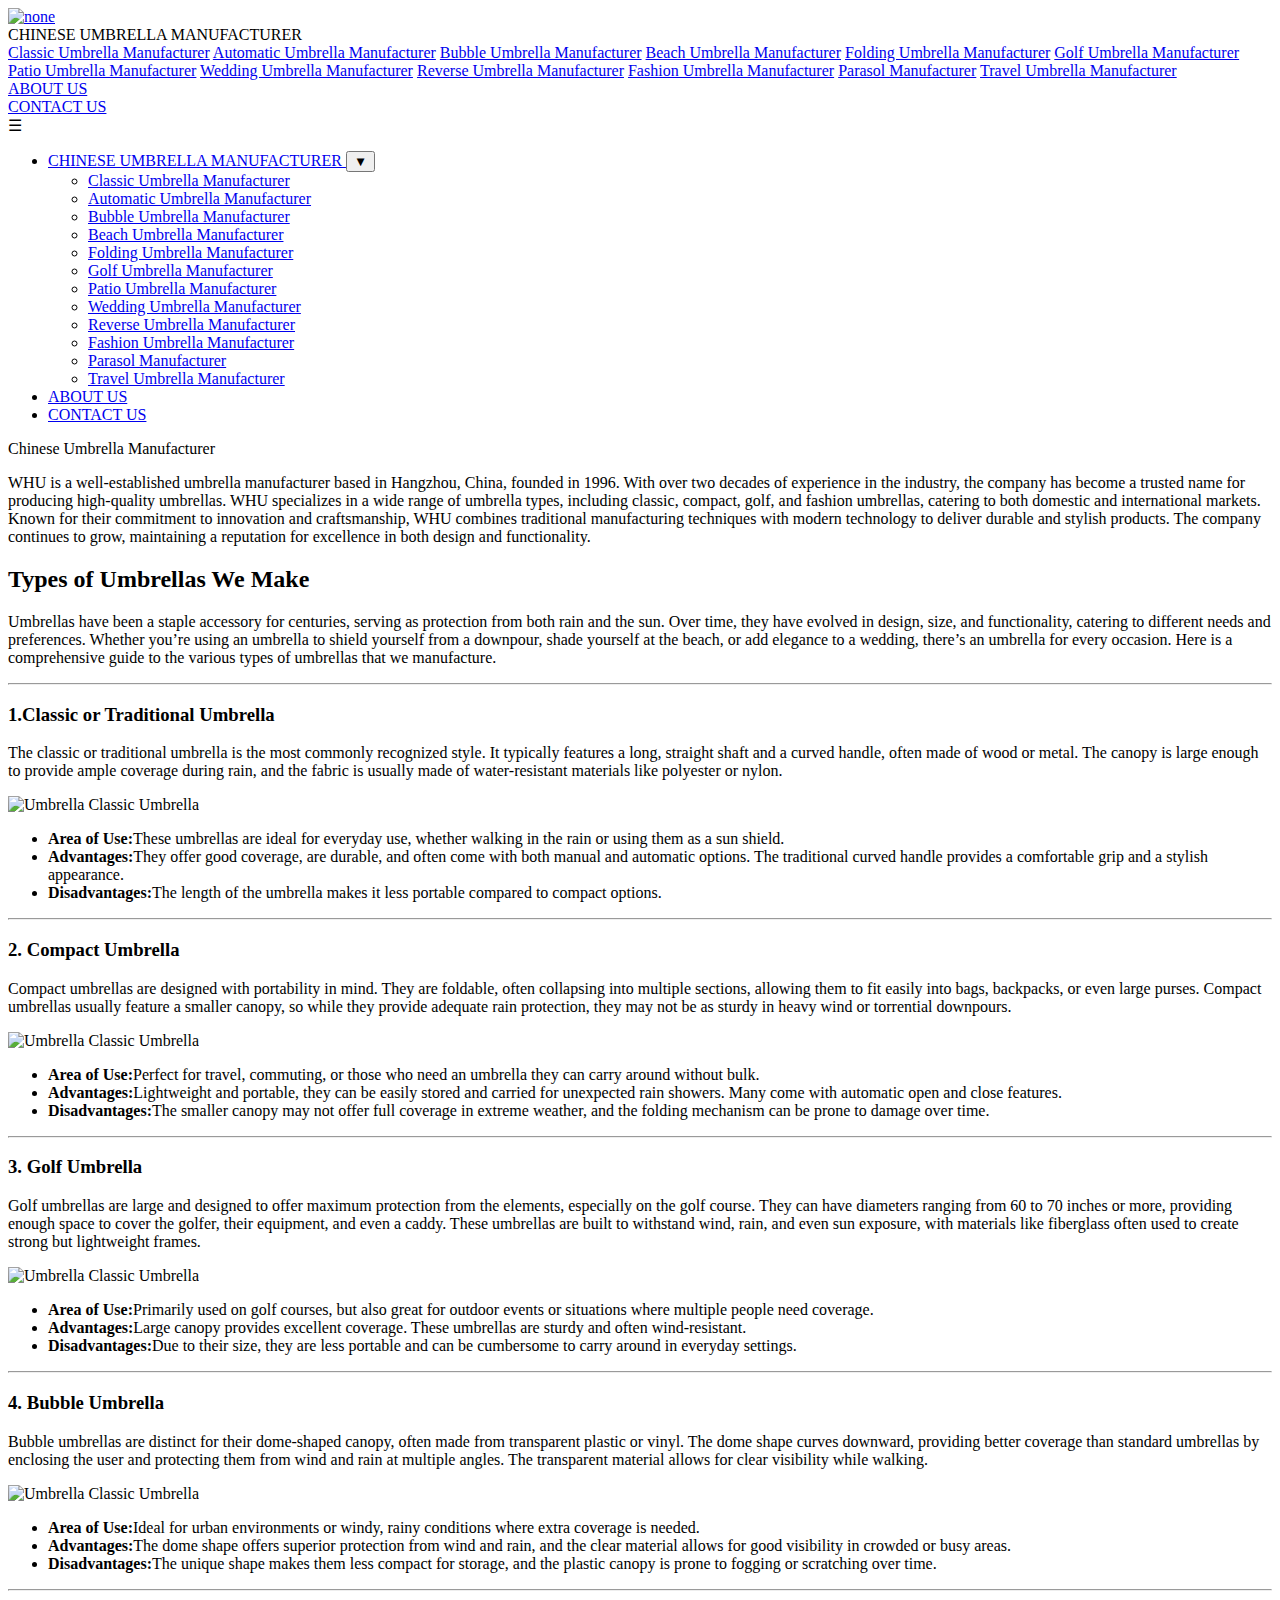
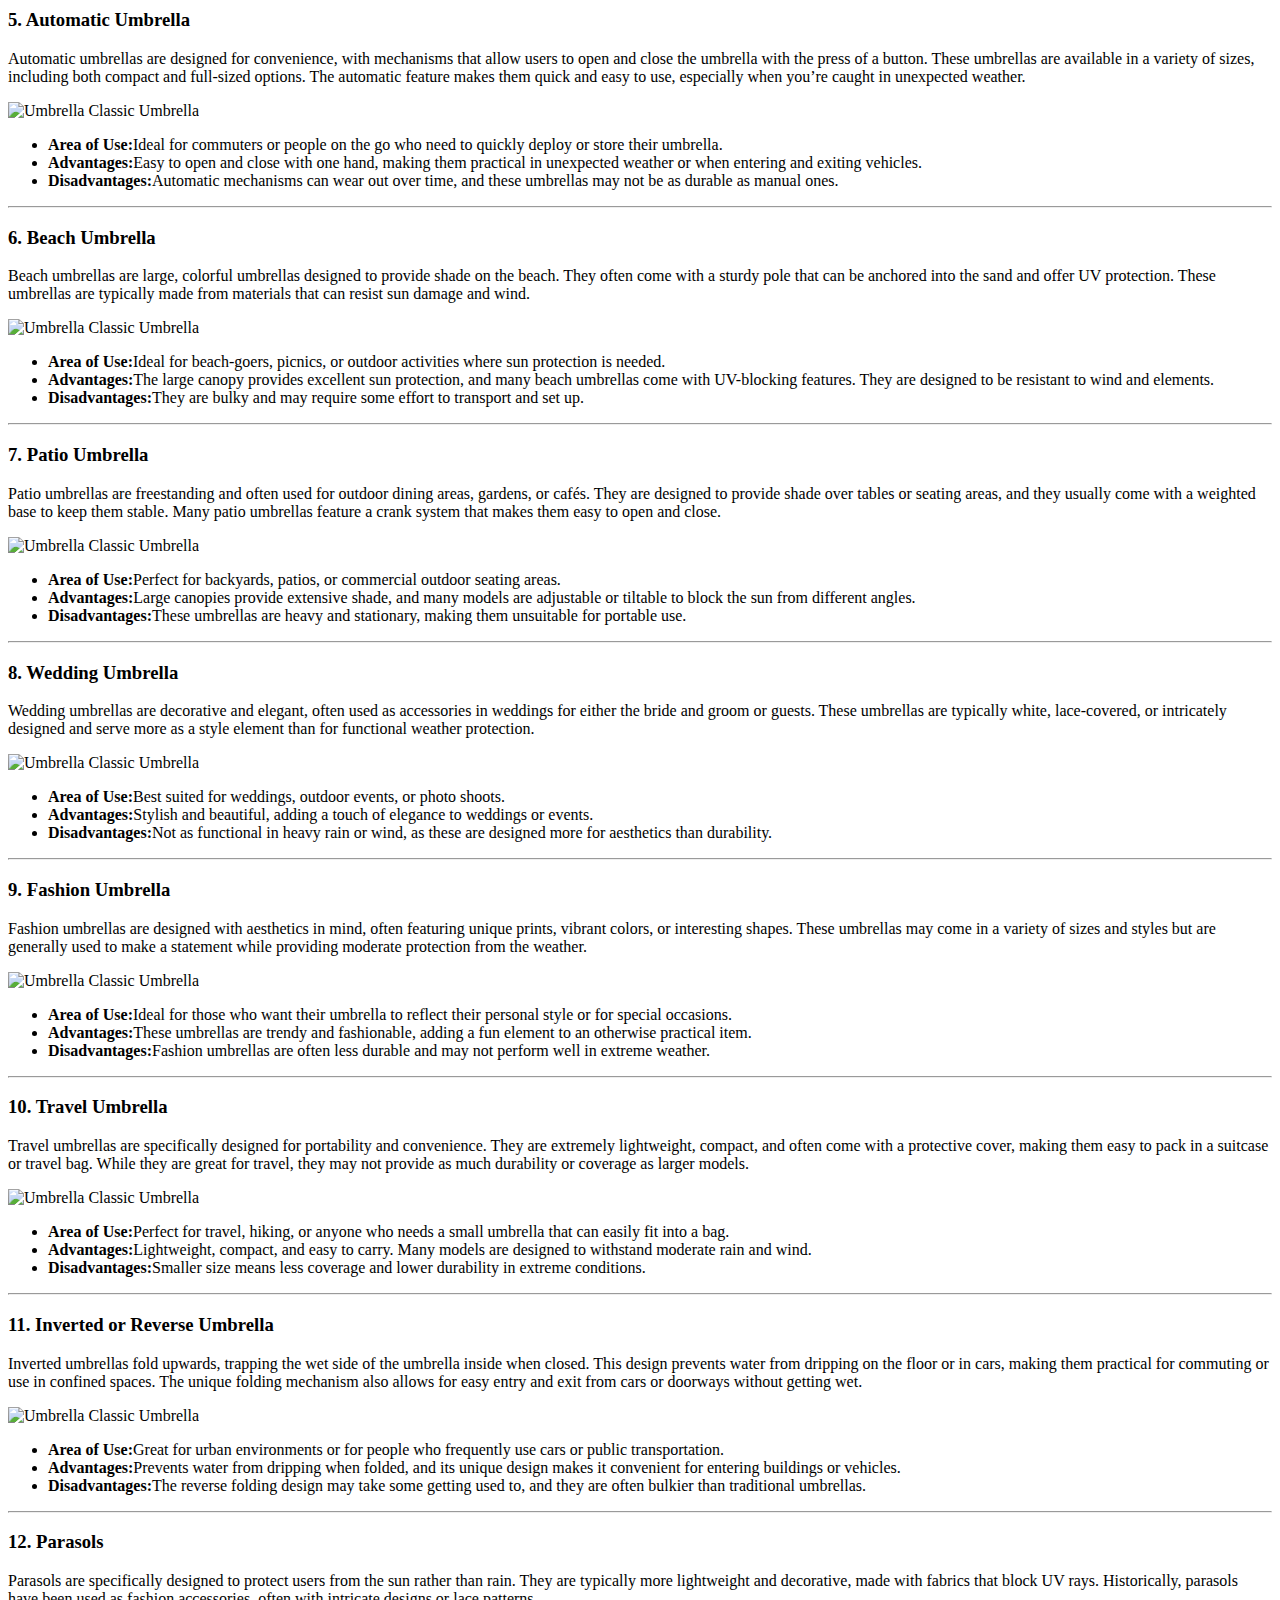
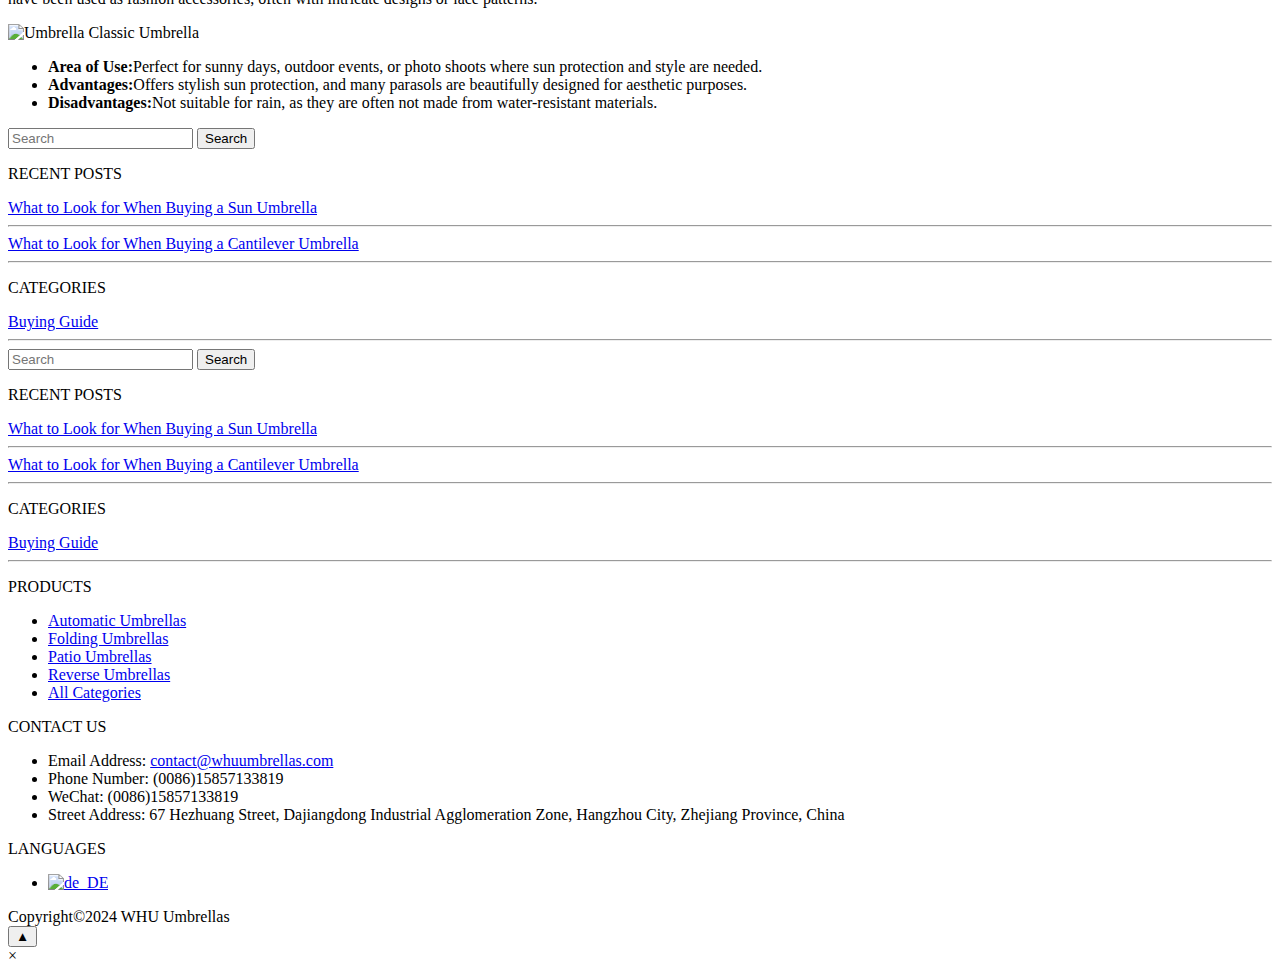
==== index.html @ 7cf611af "Update and rename main_umbrella.html to index.html" ====
<!DOCTYPE html>
<html lang="en">
<head>
    <meta charset="UTF-8">
    <meta name="viewport" content="width=device-width, initial-scale=1.0">
    <meta name="description" content="The company was founded in 1996 with a simple mission: to produce durable, high-quality umbrellas that would cater to both domestic and international markets.">
    <title>WHU Umbrellas - 中国雨伞制造商</title>
    <!--导入css文件-->
    <link rel="stylesheet" href="main_umbrella.css"/>
    <link rel="stylesheet" href="back_to_top.css"/>
    <link rel="stylesheet" href="navbar.css"/>
</head>
<body>
<div class="navbar">
    <div class="navbar_left"><a href="https://www.whuumbrellas.com/"><img src="icon1.png" alt="none"/></a></div>
    <div class="navbar_right">
        <div class="dropdown">
            <a>CHINESE UMBRELLA MANUFACTURER</a>
            <div class="dropdown-content">
                <a href="#">Classic Umbrella Manufacturer</a>
                <a href="#">Automatic Umbrella Manufacturer</a>
                <a href="#">Bubble Umbrella Manufacturer</a>
                <a href="#">Beach Umbrella Manufacturer</a>
                <a href="#">Folding Umbrella Manufacturer</a>
                <a href="#">Golf Umbrella Manufacturer</a>
                <a href="#">Patio Umbrella Manufacturer</a>
                <a href="#">Wedding Umbrella Manufacturer</a>
                <a href="#">Reverse Umbrella Manufacturer</a>
                <a href="#">Fashion Umbrella Manufacturer</a>
                <a href="#">Parasol Manufacturer</a>
                <a href="#">Travel Umbrella Manufacturer</a>
            </div>
        </div>
        <div><a href="#">ABOUT US</a></div>
        <div><a href="#">CONTACT US</a></div>
    </div>
    <div id='cell-menu-button' class="menu-button">
        <span>☰</span>
    </div>
    <!--手机端导航栏下拉菜单-->
    <div id='cellphone_navbar' class="cellphone_navbar">
        <ul>
            <li>
                <a id="cellphone_navbar_big_nav_title_1" href="https://www.whuumbrellas.com/">CHINESE UMBRELLA MANUFACTURER <button id="sub_nav_button" class="sub_nav_button">&#9660;</button></a>
                <ul id="cellphone_navbar_sub_nav" class="cellphone_navbar_sub_nav">
                    <li><a href="#">Classic Umbrella Manufacturer</a></li>
                    <li><a href="#">Automatic Umbrella Manufacturer</a></li>
                    <li><a href="#">Bubble Umbrella Manufacturer</a></li>
                    <li><a href="#">Beach Umbrella Manufacturer</a></li>
                    <li><a href="#">Folding Umbrella Manufacturer</a></li>
                    <li><a href="#">Golf Umbrella Manufacturer</a></li>
                    <li><a href="#">Patio Umbrella Manufacturer</a></li>
                    <li><a href="#">Wedding Umbrella Manufacturer</a></li>
                    <li><a href="#">Reverse Umbrella Manufacturer</a></li>
                    <li><a href="#">Fashion Umbrella Manufacturer</a></li>
                    <li><a href="#">Parasol Manufacturer</a></li>
                    <li><a href="#">Travel Umbrella Manufacturer</a></li>
                </ul>
            </li>
            <li><a href="#" class="cellphone_navbar_big_nav_title">ABOUT US</a></li>
            <li><a href="#" class="cellphone_navbar_big_nav_title">CONTACT US</a></li>
        </ul>
    </div>
</div>

<div id="title_main_big">
    <div class="title_main_big_1">Chinese Umbrella Manufacturer</div>
</div>

<div id="text_main_area">
    <div class="text_main_area_1">
        <div class="text_main_area_left">
            <p>WHU is a well-established umbrella manufacturer based in Hangzhou, China, founded in 1996. With over two decades of experience in the industry, the company has become a trusted name for producing high-quality umbrellas. WHU specializes in a wide range of umbrella types, including classic, compact, golf, and fashion umbrellas, catering to both domestic and international markets. Known for their commitment to innovation and craftsmanship, WHU combines traditional manufacturing techniques with modern technology to deliver durable and stylish products. The company continues to grow, maintaining a reputation for excellence in both design and functionality.</p>
            <h2 style="color: #000000">Types of Umbrellas We Make</h2>
            <p>Umbrellas have been a staple accessory for centuries, serving as protection from both rain and the sun. Over time, they have evolved in design, size, and functionality, catering to different needs and preferences. Whether you’re using an umbrella to shield yourself from a downpour, shade yourself at the beach, or add elegance to a wedding, there’s an umbrella for every occasion. Here is a comprehensive guide to the various types of umbrellas that we manufacture.</p>
            <div class="hr_sapara_line"><hr/></div>

            <h3 style="color: black;"><b>1.Classic or Traditional Umbrella</b></h3>
            <p>The classic or traditional umbrella is the most commonly recognized style. It typically features a long, straight shaft and a curved handle, often made of wood or metal. The canopy is large enough to provide ample coverage during rain, and the fabric is usually made of water-resistant materials like polyester or nylon.</p>
            <img src="um1.jpg" alt="Umbrella Classic Umbrella" class="um_img"/>
            <ul>
                <li><b>Area of Use:</b>These umbrellas are ideal for everyday use, whether walking in the rain or using them as a sun shield.</li>
                <li><b>Advantages:</b>They offer good coverage, are durable, and often come with both manual and automatic options. The traditional curved handle provides a comfortable grip and a stylish appearance.</li>
                <li><b>Disadvantages:</b>The length of the umbrella makes it less portable compared to compact options.</li>
            </ul>
            <div class="hr_sapara_line"><hr/></div>
            <h3 style="color: black;"><b>2. Compact Umbrella</b></h3>
            <p>Compact umbrellas are designed with portability in mind. They are foldable, often collapsing into multiple sections, allowing them to fit easily into bags, backpacks, or even large purses. Compact umbrellas usually feature a smaller canopy, so while they provide adequate rain protection, they may not be as sturdy in heavy wind or torrential downpours.</p>
            <img src="um2.jpg" alt="Umbrella Classic Umbrella" class="um_img"/>
            <ul>
                <li><b>Area of Use:</b>Perfect for travel, commuting, or those who need an umbrella they can carry around without bulk.</li>
                <li><b>Advantages:</b>Lightweight and portable, they can be easily stored and carried for unexpected rain showers. Many come with automatic open and close features.</li>
                <li><b>Disadvantages:</b>The smaller canopy may not offer full coverage in extreme weather, and the folding mechanism can be prone to damage over time.</li>
            </ul>
            <div class="hr_sapara_line"><hr/></div>
            <h3 style="color: black;"><b>3. Golf Umbrella</b></h3>
            <p>Golf umbrellas are large and designed to offer maximum protection from the elements, especially on the golf course. They can have diameters ranging from 60 to 70 inches or more, providing enough space to cover the golfer, their equipment, and even a caddy. These umbrellas are built to withstand wind, rain, and even sun exposure, with materials like fiberglass often used to create strong but lightweight frames.</p>
            <img src="um3.jpg" alt="Umbrella Classic Umbrella" class="um_img"/>
            <ul>
                <li><b>Area of Use:</b>Primarily used on golf courses, but also great for outdoor events or situations where multiple people need coverage.</li>
                <li><b>Advantages:</b>Large canopy provides excellent coverage. These umbrellas are sturdy and often wind-resistant.</li>
                <li><b>Disadvantages:</b>Due to their size, they are less portable and can be cumbersome to carry around in everyday settings.</li>
            </ul>
            <div class="hr_sapara_line"><hr/></div>
            <h3 style="color: black;"><b>4. Bubble Umbrella</b></h3>
            <p>Bubble umbrellas are distinct for their dome-shaped canopy, often made from transparent plastic or vinyl. The dome shape curves downward, providing better coverage than standard umbrellas by enclosing the user and protecting them from wind and rain at multiple angles. The transparent material allows for clear visibility while walking.</p>
            <img src="um4.jpg" alt="Umbrella Classic Umbrella" class="um_img"/>
            <ul>
                <li><b>Area of Use:</b>Ideal for urban environments or windy, rainy conditions where extra coverage is needed.</li>
                <li><b>Advantages:</b>The dome shape offers superior protection from wind and rain, and the clear material allows for good visibility in crowded or busy areas.</li>
                <li><b>Disadvantages:</b>The unique shape makes them less compact for storage, and the plastic canopy is prone to fogging or scratching over time.</li>
            </ul>
            <div class="hr_sapara_line"><hr/></div>
            <h3 style="color: black;"><b>5. Automatic Umbrella</b></h3>
            <p>Automatic umbrellas are designed for convenience, with mechanisms that allow users to open and close the umbrella with the press of a button. These umbrellas are available in a variety of sizes, including both compact and full-sized options. The automatic feature makes them quick and easy to use, especially when you’re caught in unexpected weather.</p>
            <img src="um5.jpg" alt="Umbrella Classic Umbrella" class="um_img"/>
            <ul>
                <li><b>Area of Use:</b>Ideal for commuters or people on the go who need to quickly deploy or store their umbrella.</li>
                <li><b>Advantages:</b>Easy to open and close with one hand, making them practical in unexpected weather or when entering and exiting vehicles.</li>
                <li><b>Disadvantages:</b>Automatic mechanisms can wear out over time, and these umbrellas may not be as durable as manual ones.</li>
            </ul>
            <div class="hr_sapara_line"><hr/></div>
            <h3 style="color: black;"><b>6. Beach Umbrella</b></h3>
            <p>Beach umbrellas are large, colorful umbrellas designed to provide shade on the beach. They often come with a sturdy pole that can be anchored into the sand and offer UV protection. These umbrellas are typically made from materials that can resist sun damage and wind.</p>
            <img src="um6.jpg" alt="Umbrella Classic Umbrella" class="um_img"/>
            <ul>
                <li><b>Area of Use:</b>Ideal for beach-goers, picnics, or outdoor activities where sun protection is needed.</li>
                <li><b>Advantages:</b>The large canopy provides excellent sun protection, and many beach umbrellas come with UV-blocking features. They are designed to be resistant to wind and elements.</li>
                <li><b>Disadvantages:</b>They are bulky and may require some effort to transport and set up.</li>
            </ul>
            <div class="hr_sapara_line"><hr/></div>
            <h3 style="color: black;"><b>7. Patio Umbrella</b></h3>
            <p>Patio umbrellas are freestanding and often used for outdoor dining areas, gardens, or cafés. They are designed to provide shade over tables or seating areas, and they usually come with a weighted base to keep them stable. Many patio umbrellas feature a crank system that makes them easy to open and close.</p>
            <img src="um7.jpg" alt="Umbrella Classic Umbrella" class="um_img"/>
            <ul>
                <li><b>Area of Use:</b>Perfect for backyards, patios, or commercial outdoor seating areas.</li>
                <li><b>Advantages:</b>Large canopies provide extensive shade, and many models are adjustable or tiltable to block the sun from different angles.</li>
                <li><b>Disadvantages:</b>These umbrellas are heavy and stationary, making them unsuitable for portable use.</li>
            </ul>
            <div class="hr_sapara_line"><hr/></div>
            <h3 style="color: black;"><b>8. Wedding Umbrella</b></h3>
            <p>Wedding umbrellas are decorative and elegant, often used as accessories in weddings for either the bride and groom or guests. These umbrellas are typically white, lace-covered, or intricately designed and serve more as a style element than for functional weather protection.</p>
            <img src="um8.jpg" alt="Umbrella Classic Umbrella" class="um_img"/>
            <ul>
                <li><b>Area of Use:</b>Best suited for weddings, outdoor events, or photo shoots.</li>
                <li><b>Advantages:</b>Stylish and beautiful, adding a touch of elegance to weddings or events.</li>
                <li><b>Disadvantages:</b>Not as functional in heavy rain or wind, as these are designed more for aesthetics than durability.</li>
            </ul>
            <div class="hr_sapara_line"><hr/></div>
            <h3 style="color: black;"><b>9. Fashion Umbrella</b></h3>
            <p>Fashion umbrellas are designed with aesthetics in mind, often featuring unique prints, vibrant colors, or interesting shapes. These umbrellas may come in a variety of sizes and styles but are generally used to make a statement while providing moderate protection from the weather.</p>
            <img src="um9.jpg" alt="Umbrella Classic Umbrella" class="um_img"/>
            <ul>
                <li><b>Area of Use:</b>Ideal for those who want their umbrella to reflect their personal style or for special occasions.</li>
                <li><b>Advantages:</b>These umbrellas are trendy and fashionable, adding a fun element to an otherwise practical item.</li>
                <li><b>Disadvantages:</b>Fashion umbrellas are often less durable and may not perform well in extreme weather.</li>
            </ul>
            <div class="hr_sapara_line"><hr/></div>
            <h3 style="color: black;"><b>10. Travel Umbrella</b></h3>
            <p>Travel umbrellas are specifically designed for portability and convenience. They are extremely lightweight, compact, and often come with a protective cover, making them easy to pack in a suitcase or travel bag. While they are great for travel, they may not provide as much durability or coverage as larger models.</p>
            <img src="um10.jpg" alt="Umbrella Classic Umbrella" class="um_img"/>
            <ul>
                <li><b>Area of Use:</b>Perfect for travel, hiking, or anyone who needs a small umbrella that can easily fit into a bag.</li>
                <li><b>Advantages:</b>Lightweight, compact, and easy to carry. Many models are designed to withstand moderate rain and wind.</li>
                <li><b>Disadvantages:</b>Smaller size means less coverage and lower durability in extreme conditions.</li>
            </ul>
            <div class="hr_sapara_line"><hr/></div>
            <h3 style="color: black;"><b>11. Inverted or Reverse Umbrella</b></h3>
            <p>Inverted umbrellas fold upwards, trapping the wet side of the umbrella inside when closed. This design prevents water from dripping on the floor or in cars, making them practical for commuting or use in confined spaces. The unique folding mechanism also allows for easy entry and exit from cars or doorways without getting wet.</p>
            <img src="um11.jpg" alt="Umbrella Classic Umbrella" class="um_img"/>
            <ul>
                <li><b>Area of Use:</b>Great for urban environments or for people who frequently use cars or public transportation.</li>
                <li><b>Advantages:</b>Prevents water from dripping when folded, and its unique design makes it convenient for entering buildings or vehicles.</li>
                <li><b>Disadvantages:</b>The reverse folding design may take some getting used to, and they are often bulkier than traditional umbrellas.</li>
            </ul>
            <div class="hr_sapara_line"><hr/></div>
            <h3 style="color: black;"><b>12. Parasols</b></h3>
            <p>Parasols are specifically designed to protect users from the sun rather than rain. They are typically more lightweight and decorative, made with fabrics that block UV rays. Historically, parasols have been used as fashion accessories, often with intricate designs or lace patterns.</p>
            <img src="um12.jpg" alt="Umbrella Classic Umbrella" class="um_img"/>
            <ul>
                <li><b>Area of Use:</b>Perfect for sunny days, outdoor events, or photo shoots where sun protection and style are needed.</li>
                <li><b>Advantages:</b>Offers stylish sun protection, and many parasols are beautifully designed for aesthetic purposes.</li>
                <li><b>Disadvantages:</b>Not suitable for rain, as they are often not made from water-resistant materials.</li>
            </ul>

            <div class="a2a_kit a2a_kit_size_32 a2a_default_style a2a_follow">
                <a class="a2a_button_facebook" href="https://www.facebook.com/AddToAny"></a>
                <a class="a2a_button_instagram" href="https://www.instagram.com/kevin"></a>
                <a class="a2a_button_tiktok"  href="https://www.tiktok.com/@khaby.lame"></a>
                <a class="a2a_button_steam" href="https://steamcommunity.com/id/gabelogannewell"></a>
                <a class="a2a_button_youtube" href="https://www.youtube.com/user/YouTube"></a>
                <a class="a2a_button_github" href="https://github.com/torvalds"></a>
                <a class="a2a_button_x" href="https://x.com/ev"></a>
            </div>
        </div>

        <div class="vertical_sapara_line"></div>

        <div class="text_side_area_right" id="sidebar-large">
            <!-- 原侧边栏内容 -->
            <div class="search_area_1">
                <input type="text" class="input_search_1" placeholder="Search">
                <button class="input_button_1">Search</button>
            </div>
            <p>RECENT POSTS</p>
            <a href="https://www.whuumbrellas.com/what-to-look-for-when-buying-a-sun-umbrella/">What to Look for When Buying a Sun Umbrella</a>
            <hr/>
            <a href="https://www.whuumbrellas.com/what-to-look-for-when-buying-a-cantilever-umbrella/">What to Look for When Buying a Cantilever Umbrella</a>
            <hr/>
            <p>CATEGORIES</p>
            <a href="https://www.whuumbrellas.com/category/buying-guide/">Buying Guide</a>
            <hr/>
        </div>
        <!-- 小屏幕下的替代组件 -->
        <div class="text_side_area_mobile" id="sidebar-small">
            <div class="search_area_1">
                <input type="text" class="input_search_1" placeholder="Search">
                <button class="input_button_1">Search</button>
            </div>
            <p>RECENT POSTS</p>
            <a href="https://www.whuumbrellas.com/what-to-look-for-when-buying-a-sun-umbrella/">What to Look for When Buying a Sun Umbrella</a>
            <hr/>
            <a href="https://www.whuumbrellas.com/what-to-look-for-when-buying-a-cantilever-umbrella/">What to Look for When Buying a Cantilever Umbrella</a>
            <hr/>
            <p>CATEGORIES</p>
            <a href="https://www.whuumbrellas.com/category/buying-guide/">Buying Guide</a>
            <hr/>
        </div>
    </div>

    <!--底部固定栏目-->
    <div class="bottom_area">
        <div class="bottom_area_1">
            <p>PRODUCTS</p>
            <ul>
                <li><a href="https://www.whuumbrellas.com/automatic-umbrella-manufacturer/">Automatic Umbrellas</a></li>
                <li><a href="https://www.whuumbrellas.com/folding-umbrella-manufacturer/">Folding Umbrellas</a></li>
                <li><a href="https://www.whuumbrellas.com/patio-umbrella-manufacturer/">Patio Umbrellas</a></li>
                <li><a href="https://www.whuumbrellas.com/reverse-umbrella-manufacturer/">Reverse Umbrellas</a></li>
                <li><a href="https://www.whuumbrellas.com/">All Categories</a></li>
            </ul>
        </div>
        <div class="bottom_area_2">
            <p>CONTACT US</p>
            <ul>
                <li>Email Address: <a href="mailto:contact@whuumbrellas.com">contact@whuumbrellas.com</a></li>
                <li>Phone Number: (0086)15857133819</li>
                <li>WeChat: (0086)15857133819</li>
                <li>Street Address: 67 Hezhuang Street, Dajiangdong Industrial Agglomeration Zone, Hangzhou City, Zhejiang Province, China</li>
            </ul>
        </div>
        <div class="bottom_area_3">
            <p>LANGUAGES</p>
            <ul>
                <li><a href="https://www.whuumbrellas.com/de/">
                    <img src="https://www.whuumbrellas.com/wp-content/plugins/multisite-language-switcher/flags/de.png" alt="de_DE">
                </a></li>
            </ul>
        </div>
    </div>
    <div class="copyright_area">
        Copyright&copy;2024 WHU Umbrellas
    </div>
</div>

<button id="backToTop" onclick="scrollToTop()">&#9650;</button>







<!-- 点击图片放大 -->
<div id="myModal" class="modal" onclick="closeModal()">
    <span class="close">&times;</span>
    <img class="modal-content" id="img01">
</div>

<!--导入js文件-->
<script src="main_umbrella.js"></script>
<script src="back_to_top_button.js"></script>
<script src="navbar_fit_screen.js"></script>
<script defer src="https://static.addtoany.com/menu/page.js"></script>
</body>
</html>
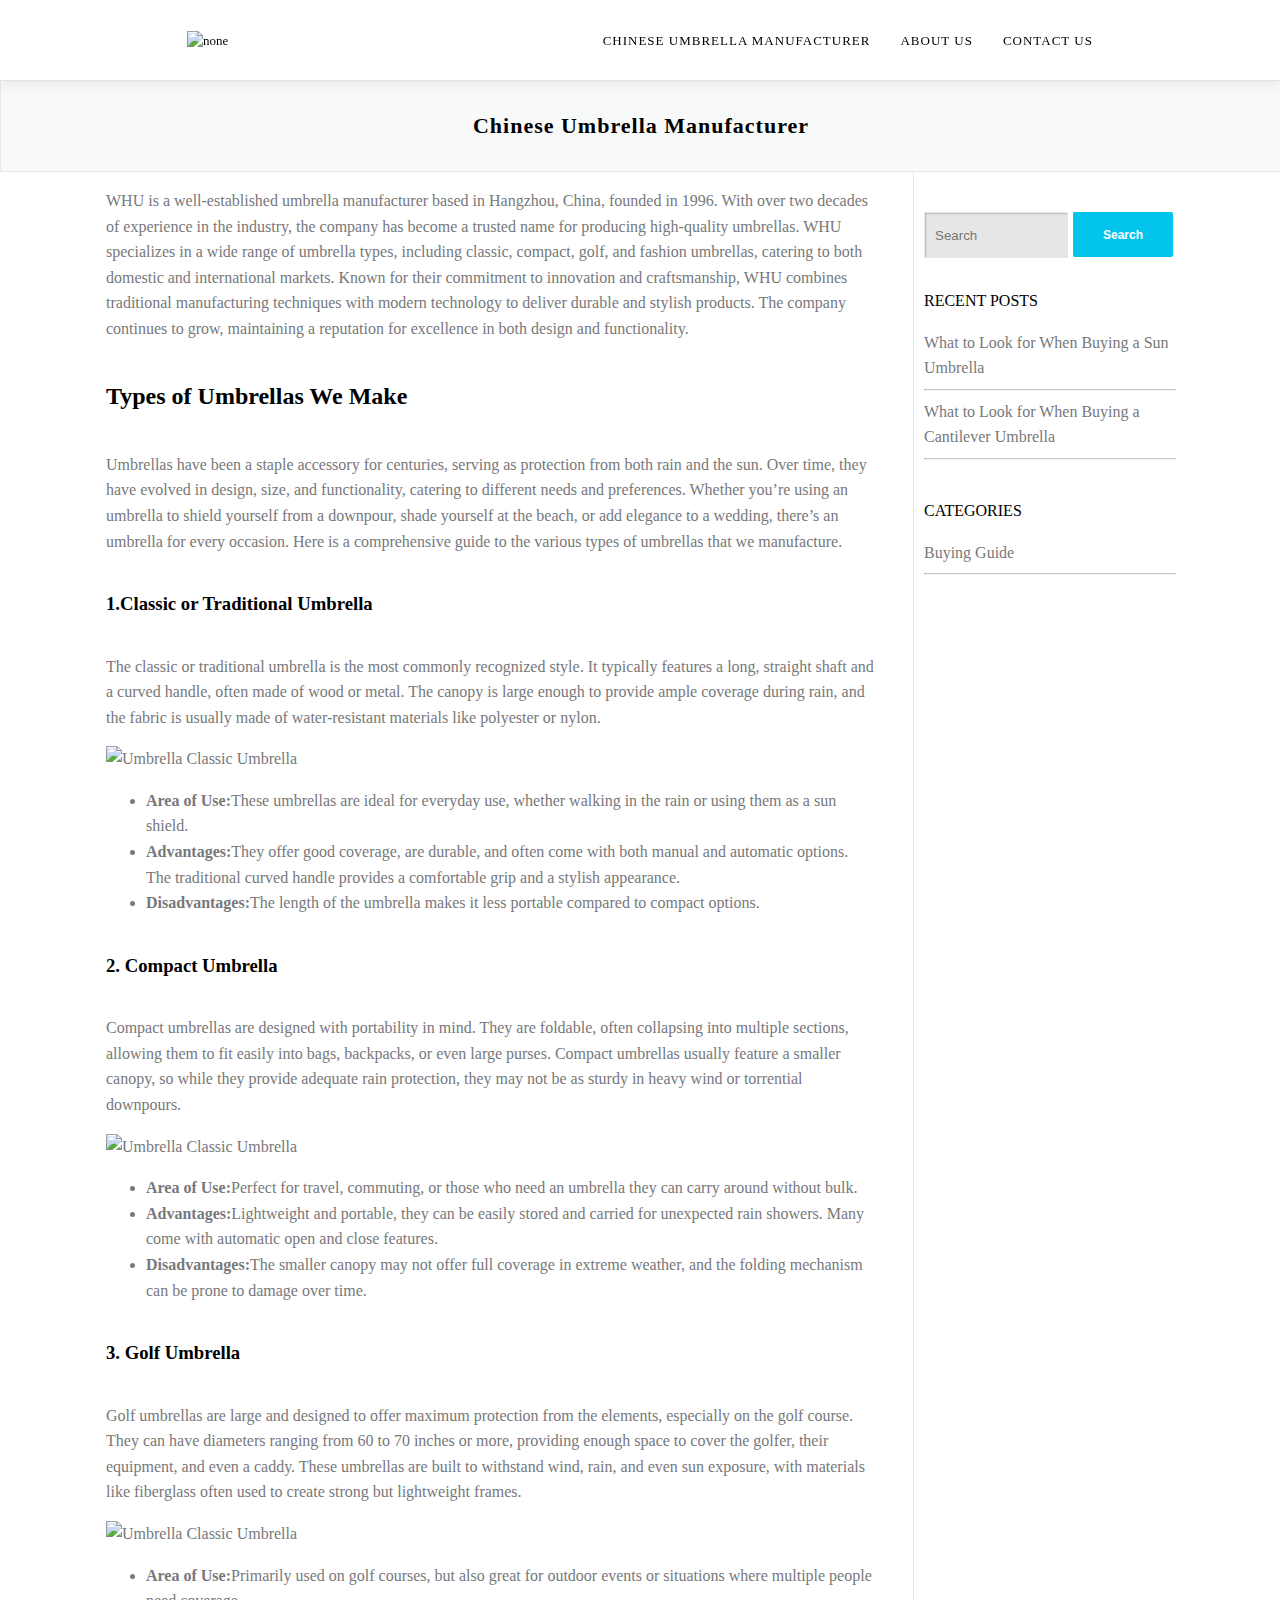
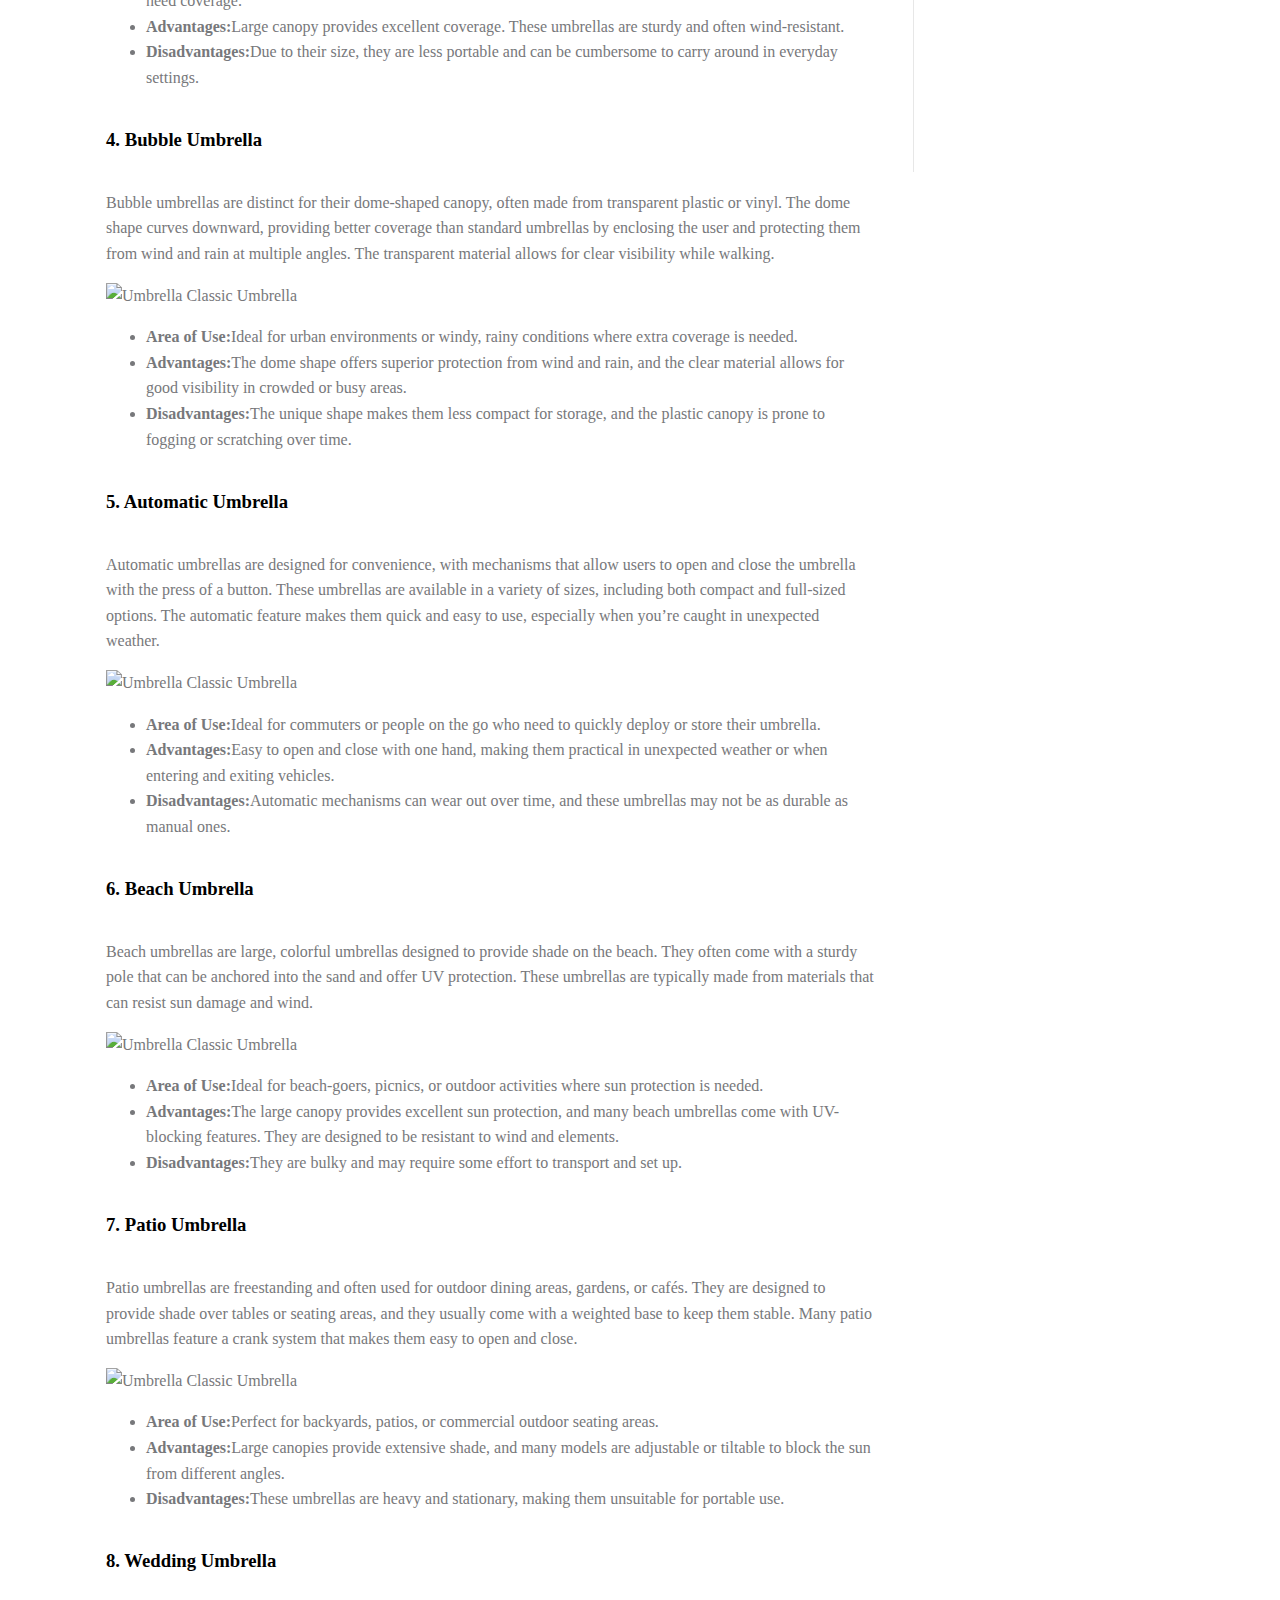
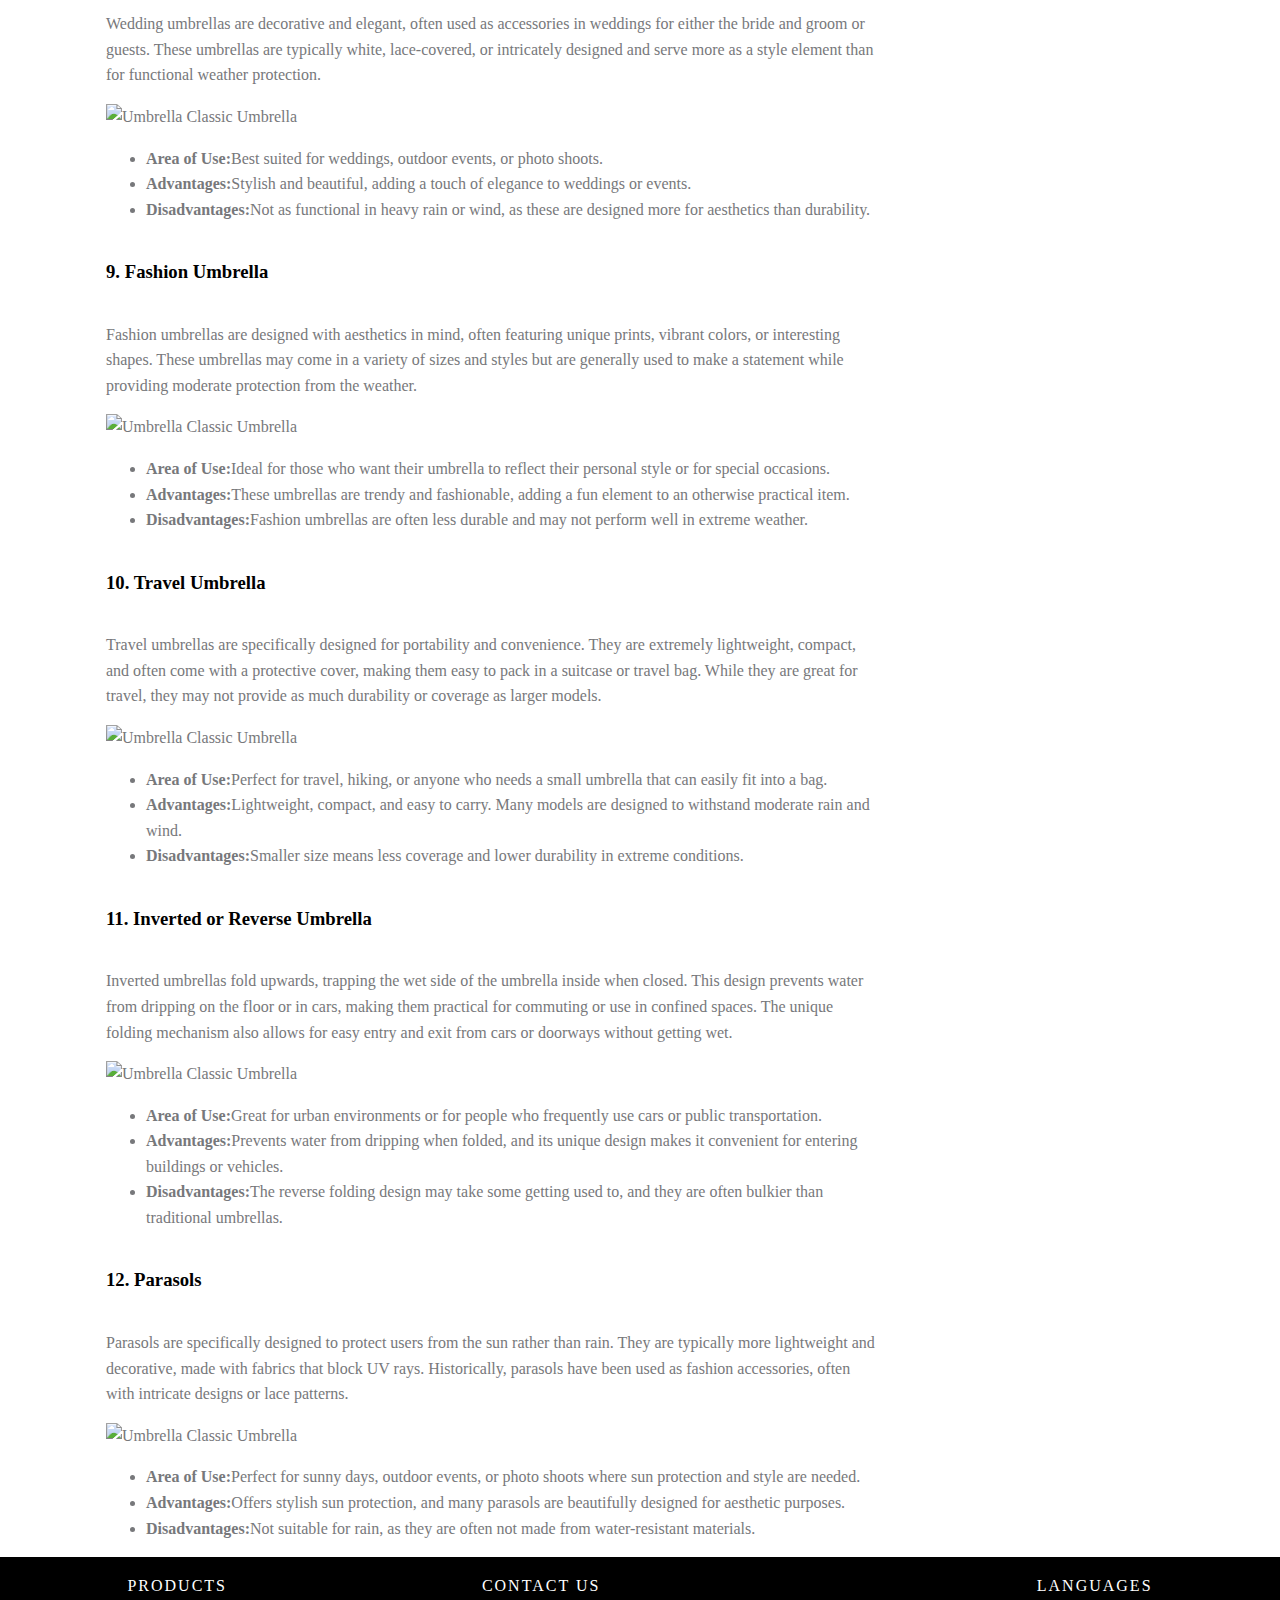
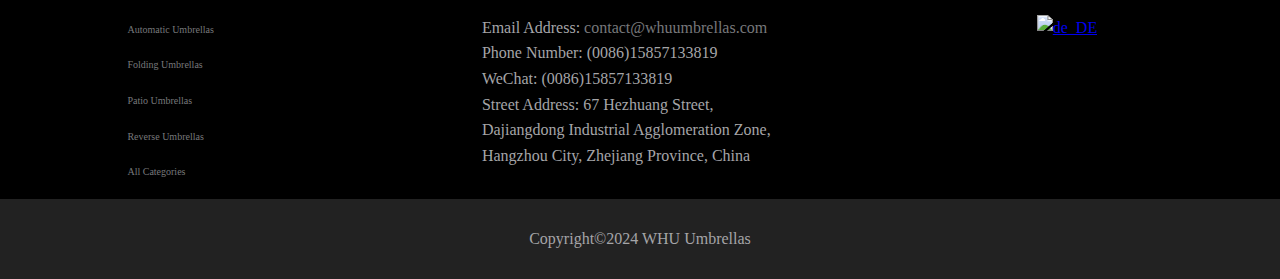
==== commit 58529670: "Update index.html" ====
--- a/index.html
+++ b/index.html
@@ -6,9 +6,9 @@
     <meta name="description" content="The company was founded in 1996 with a simple mission: to produce durable, high-quality umbrellas that would cater to both domestic and international markets.">
     <title>WHU Umbrellas - 中国雨伞制造商</title>
     <!--导入css文件-->
-    <link rel="stylesheet" href="main_umbrella.css"/>
-    <link rel="stylesheet" href="back_to_top.css"/>
-    <link rel="stylesheet" href="navbar.css"/>
+    <link rel="stylesheet" href="whu_umbrellas/main_umbrella.css"/>
+    <link rel="stylesheet" href="whu_umbrellas/back_to_top.css"/>
+    <link rel="stylesheet" href="whu_umbrellas/navbar.css"/>
 </head>
 <body>
 <div class="navbar">
@@ -278,9 +278,9 @@
 </div>
 
 <!--导入js文件-->
-<script src="main_umbrella.js"></script>
-<script src="back_to_top_button.js"></script>
-<script src="navbar_fit_screen.js"></script>
+<script src="whu_umbrellas/main_umbrella.js"></script>
+<script src="whu_umbrellas/back_to_top_button.js"></script>
+<script src="whu_umbrellas/navbar_fit_screen.js"></script>
 <script defer src="https://static.addtoany.com/menu/page.js"></script>
 </body>
 </html>
--- a/whu_umbrellas/main_umbrella.css
+++ b/whu_umbrellas/main_umbrella.css
@@ -0,0 +1,294 @@
+body, html {
+    margin: 0; /* 移除全局默认外边距 */
+    padding: 0;
+    line-height: 1.6;
+}
+
+/*全局选中背景样式*/
+.sub_nav_button::selection,
+.menu-button span::selection,
+.input_search_1::selection,
+.input_button_1::selection,
+.text_side_area_right a::selection,
+.text_side_area_right p::selection,
+.navbar a img::selection,
+.navbar a::selection,
+.title_main_big_1::selection,
+.text_main_area_left p::selection,
+.text_main_area_left h2::selection,
+.text_main_area_left h3 b::selection,
+.text_main_area_left img::selection,
+.text_main_area_left ul li::selection,
+.text_main_area_left ul li b::selection,
+.text_side_area_right::selection{
+    background-color: #000000;
+    color: #ffffff;
+}
+
+/*标题*/
+#title_main_big{
+    width: 100%;
+    height: 90px;
+    border: 1px solid #e7e7e7;
+    margin-top: 80px;
+    background-color: #f8f9f9;
+    display: flex;
+    align-items: center;
+    justify-content: center;
+}
+.title_main_big_1{
+    font-size: 22px;
+    font-weight: bold;
+    letter-spacing: 1px;
+}
+
+/*内容*/
+.text_main_area_1{
+    gap: 10px;
+    display: flex;
+    justify-content: center;
+    flex-wrap: wrap;
+}
+.text_main_area_left{
+    display: flex;
+    width: 85%;
+    max-width: 770px;
+    color: #77787b;
+    flex-wrap: wrap;
+}
+.vertical_sapara_line{
+    display: flex;
+    width: 1px;
+    height: 100em;
+    margin-left: 27px;
+    background-color: #e7e7e7;
+    flex-wrap: wrap;
+}
+@media (max-width: 1000px) {
+    .vertical_sapara_line{
+        display: none;
+    }
+}
+.hr_sapara_line hr{
+    border: none;
+    height: 1px;
+    background-color: #e7e7e7;
+}
+.um_img{
+    width: 100%;
+}
+
+
+
+/*内容右侧小栏目*/
+.text_side_area_right{
+    display: flex;
+    flex-direction: column;
+    margin-top: 40px;
+    width: 250px;
+}
+.search_area_1{
+    display: flex;
+    flex-direction: row;
+    gap: 5px;
+}
+.input_search_1{
+    height: 42px;
+    width: 130px;
+    border: 1px solid #e7e7e7;
+    padding-left: 10px;
+    background-color: #e7e7e7;
+    box-shadow:inset 1px 1px 2px #b9b9b9;
+}
+.input_button_1{
+    height: 45px;
+    width: 100px;
+    background-color: #03c4eb;
+    border: none;
+    border-radius: 2px;
+    font-weight: bold;
+    color: white;
+    font-size: 12px;
+}
+.input_button_1:hover{
+    background-color: #81e2f5;
+    cursor: pointer;
+}
+.text_side_area_right p,
+.text_side_area_mobile p{
+    margin-top: 30px;
+}
+.text_side_area_right a,
+.text_side_area_mobile a{
+    color: #77787b;
+    text-decoration: none;
+}
+.text_side_area_right a:hover,
+.text_side_area_mobile a:hover{
+    color: #03c4eb;
+    text-decoration:underline #03c4eb 1px solid;
+}
+.text_side_area_right hr{
+    width: 250px;
+    background-color: #e7e7e7;
+    transform: scaleY(0.5);
+}
+.text_side_area_mobile hr{
+    width: 100%;
+    background-color: #e7e7e7;
+    transform: scaleY(0.5); /* 高度缩小一半 */
+}
+
+/* 默认大屏幕显示 */
+#sidebar-large {
+    display: flex;
+}
+#sidebar-small {
+    display: none;
+}
+
+/* 小屏幕样式 */
+@media (max-width: 1067px) {
+    #sidebar-large {
+        display: none; /* 隐藏大屏幕侧边栏 */
+    }
+    #sidebar-small {
+        display: flex; /* 显示小屏幕替代组件 */
+        flex-direction: column;
+        width: 85%; /* 宽度随屏幕变化 */
+        margin-top: 20px;
+    }
+}
+/* 小屏幕替代组件样式 */
+.text_side_area_mobile .search_area_1 {
+    justify-content: space-between;
+}
+
+.text_side_area_mobile .input_search_1 {
+    width: calc(100% - 110px); /* 搜索框宽度动态计算，按钮占100px */
+}
+
+.text_side_area_mobile .input_button_1 {
+    width: 100px; /* 按钮固定宽度 */
+}
+
+/*网页底部内容*/
+.bottom_area{
+    display: flex;
+    width: 100%;
+    height: auto;
+    background-color: #000000;
+    justify-content: space-around;
+    flex-wrap: wrap;
+}
+@media (max-width: 550px) {
+    .bottom_area{
+        display: flex;
+        justify-content: flex-start;
+        flex-direction: column;
+    }
+}
+.bottom_area_1,
+.bottom_area_2,
+.bottom_area_3{
+    max-width: 300px;
+}
+.bottom_area_1,
+.bottom_area_2,
+.bottom_area_3{
+    color: white;
+}
+.bottom_area_1 ul li a::selection,
+.bottom_area_1 p::selection,
+.bottom_area_2 p::selection,
+.bottom_area_3 p::selection,
+.bottom_area_2 ul li a::selection,
+.bottom_area_2 ul li::selection,
+.bottom_area_3 ul li a img::selection,
+.copyright_area::selection{
+    background-color: black;
+    color: white;
+}
+.bottom_area_1 p,
+.bottom_area_2 p,
+.bottom_area_3 p{
+    letter-spacing: 2px;
+    justify-content: left;
+}
+.bottom_area_1 ul,
+.bottom_area_2 ul,
+.bottom_area_3 ul{
+    list-style-type: none;
+    padding: 0 0;
+}
+.bottom_area_1 ul li a:hover,
+.bottom_area_2 ul li a:hover{
+    color: #03c4eb;
+    text-decoration:underline #03c4eb 1px solid;
+}
+.bottom_area_1 ul li{
+    margin: 10px 0;
+}
+.bottom_area_1 ul li a{
+    color: #77787b;
+    text-decoration: none;
+    font-size: 10px;
+}
+.bottom_area_2 ul li{
+    color: #a5a5a8;
+}
+.bottom_area_2 ul li a{
+    color: #77787b;
+    text-decoration: none;
+}
+.copyright_area{
+    color: #a5a5a8;
+    display: flex;
+    width: 100%;
+    height: 80px;
+    background-color: #222222;
+    justify-content: center;
+    align-items: center;
+}
+
+
+
+
+
+
+
+
+
+
+/* 点击图片的弹窗样式 */
+.modal {
+    display: none;  /* 初始状态下隐藏弹窗 */
+    position: fixed; /* 使弹窗固定 */
+    top: 0;
+    left: 0;
+    width: 100%;
+    height: 100%;
+    background-color: rgba(0, 0, 0, 0.8);  /* 半透明黑色背景 */
+    z-index: 101;  /* 使弹窗显示在最前面 */
+}
+.modal-content {
+    margin: auto;
+    display: block;
+    max-width: 100%;
+    max-height: 100%;
+    position: absolute;
+    top: 50%;
+    left: 50%;
+    transform: translate(-50%, -50%);
+}
+.close {
+    position: absolute;
+    top: 10px;
+    right: 25px;
+    color: white;
+    font-size: 30px;
+    font-weight: bold;
+    cursor: pointer;
+}
+
+
--- a/whu_umbrellas/back_to_top.css
+++ b/whu_umbrellas/back_to_top.css
@@ -0,0 +1,20 @@
+/*返回顶部按钮*/
+#backToTop {
+    position: fixed; /* 固定在屏幕上 */
+    top: 100px;
+    right: 10px;
+    background-color: #007bff; /* 按钮颜色 */
+    color: white;
+    border: none;
+    border-radius: 5px;
+    padding: 10px 15px;
+    font-size: 25px;
+    cursor: pointer;
+    display: none; /* 初始状态下隐藏按钮 */
+    box-shadow: 0 4px 6px rgba(0, 0, 0, 0.2);
+}
+
+/* 返回顶部按钮的鼠标悬停时的样式 */
+#backToTop:hover {
+    background-color: #0056b3;
+}--- a/whu_umbrellas/navbar.css
+++ b/whu_umbrellas/navbar.css
@@ -0,0 +1,140 @@
+/*导航栏*/
+.navbar {
+    position: fixed; /* 使导航栏固定 */
+    top: 0; /* 固定在顶部 */
+    width: 100%; /* 全宽 */
+    background-color: #ffffff; /* 背景色 */
+    padding: 0;
+    height: 80px;
+    display: flex;
+    z-index: 99; /* 确保导航栏在其他内容之上 */
+    box-shadow: 1px 1px 15px #dcddde;
+    justify-content: space-around;
+    align-items: center;
+}
+.navbar_left img{
+    width: 100%;
+    height: 100%;
+    max-width: 280px;
+}
+.navbar_left img:hover, .um_img:hover {
+    cursor: pointer;
+}
+.navbar_right{
+    display: flex;
+    column-gap: 30px;
+    align-items: center;
+    letter-spacing: 1px;
+}
+
+.navbar a {
+    color: #000000;
+    text-decoration: none;
+    font-size: 13px;
+}
+.navbar a:hover {
+    color: #03c4eb; /* 鼠标悬停时文本变成蓝色 */
+}
+.dropdown{
+    position: relative;
+    display: inline-block;
+}
+.dropdown:hover .dropdown-content {
+    display: block;
+}
+.dropdown-content {
+    display: none;
+    position: absolute;
+    background-color: #f9f9f9;
+    box-shadow: 0 8px 16px 0 #dcddde;
+    width: auto;
+}
+.dropdown-content a {
+    display: block;
+    color: #77787b;
+    padding: 12px 7px;
+    border-bottom: #e7e7e7 1px solid;
+    text-decoration: none;
+}
+
+/*手机端窄屏导航栏*/
+.menu-button {
+    display: none;
+    cursor: pointer;
+    font-size: 24px;
+    font-weight: bold;
+}
+.cellphone_navbar{
+    z-index: 100;
+    width: 100%;
+    height: 0;
+    margin-top: 48px;
+    display: flex;
+    justify-content: center;
+    visibility: collapse;
+    position: absolute;
+    opacity: 0;
+}
+.cellphone_navbar.show{
+    display: flex;
+    visibility: visible;
+    transition: opacity 0.5s ease;
+    opacity: 1;
+}
+.cellphone_navbar ul{
+    margin: 0;
+    padding: 0;
+    width: 100%;
+    max-width: 1000px;
+}
+
+/*快捷导航栏的第一栏下拉菜单*/
+#cellphone_navbar_big_nav_title_1{
+    padding: 0 !important;
+    display: flex;
+    justify-content: space-between;
+    align-items: center;
+}
+.cellphone_navbar ul li{;
+    padding-left: 20px ;
+    list-style-type: none;
+    background-color: white ;
+    border-top: 1px solid #e7e7e7 ;
+}
+.cellphone_navbar ul li a{
+    padding: 10px 0;
+    color: #77787b;
+    font-size: 17px;
+    display: flex;
+    justify-content: space-between;
+    align-items: center;
+}
+.sub_nav_button{
+    border: none;
+    height: 50px;
+    width: 50px;
+    background-color: white;
+    border-left: 1px solid #e7e7e7;
+}
+#sub_nav_button:hover{
+    background-color: #03c4eb;
+}
+.cellphone_navbar_sub_nav{
+    display: none;
+}
+.cellphone_navbar_sub_nav.show {
+    display: flex;
+    flex-direction: column;
+}
+
+@media (max-width: 1000px) {
+    .navbar_right{
+        display: none;
+    }
+    .navbar_right.show{
+        display: none;
+    }
+    .menu-button{
+        display: flex;
+    }
+}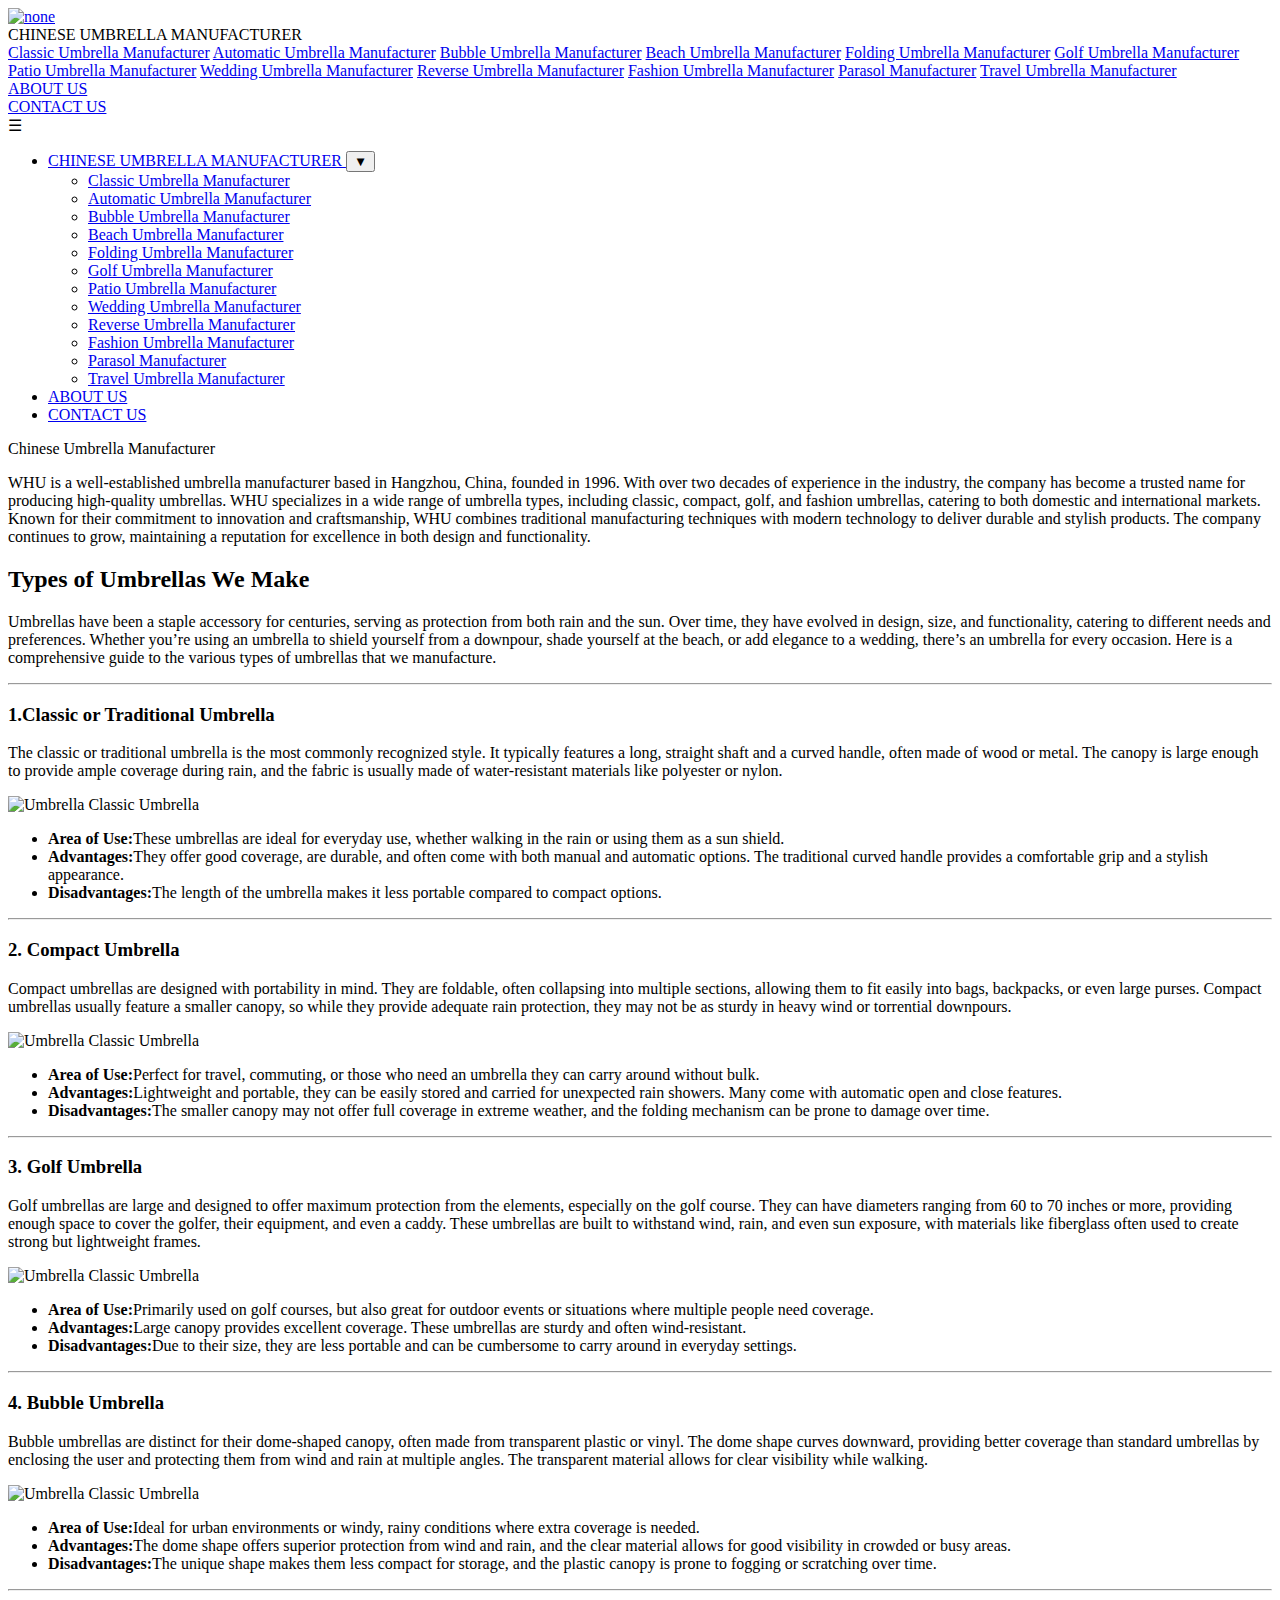
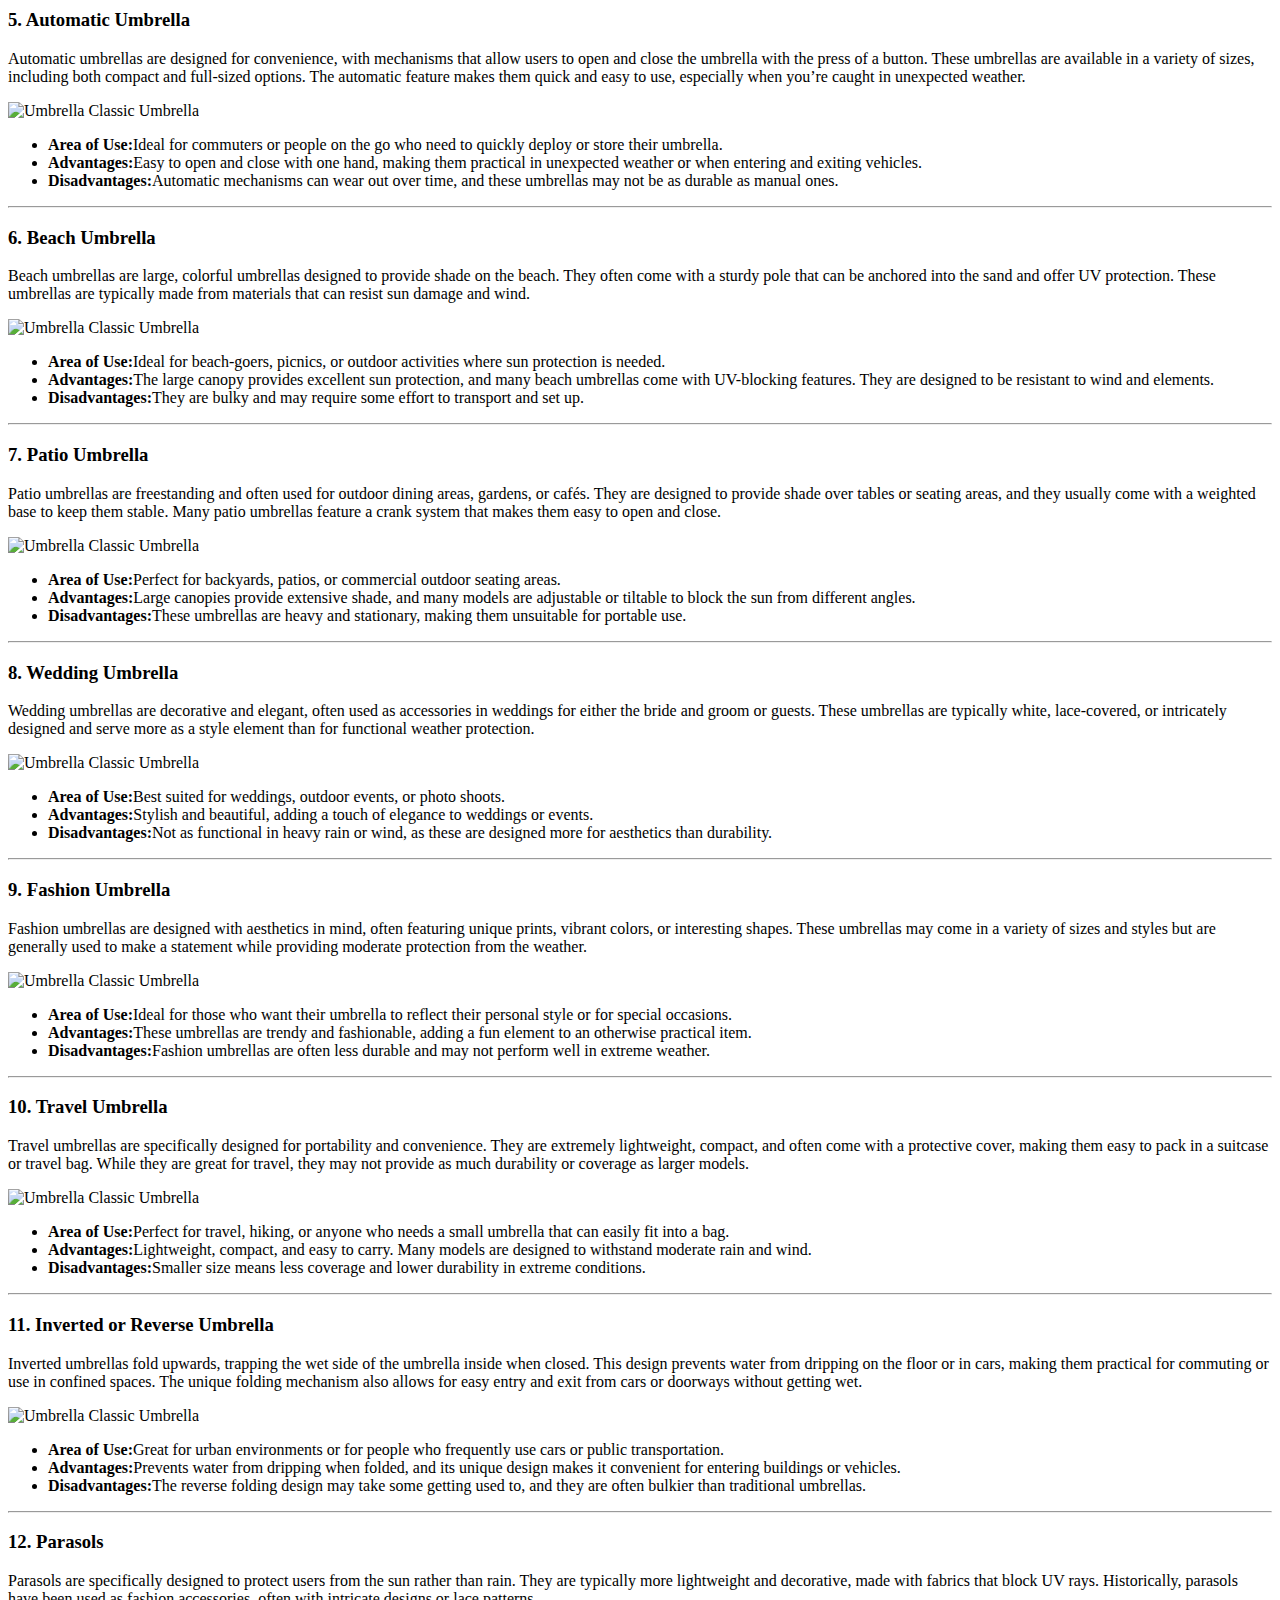
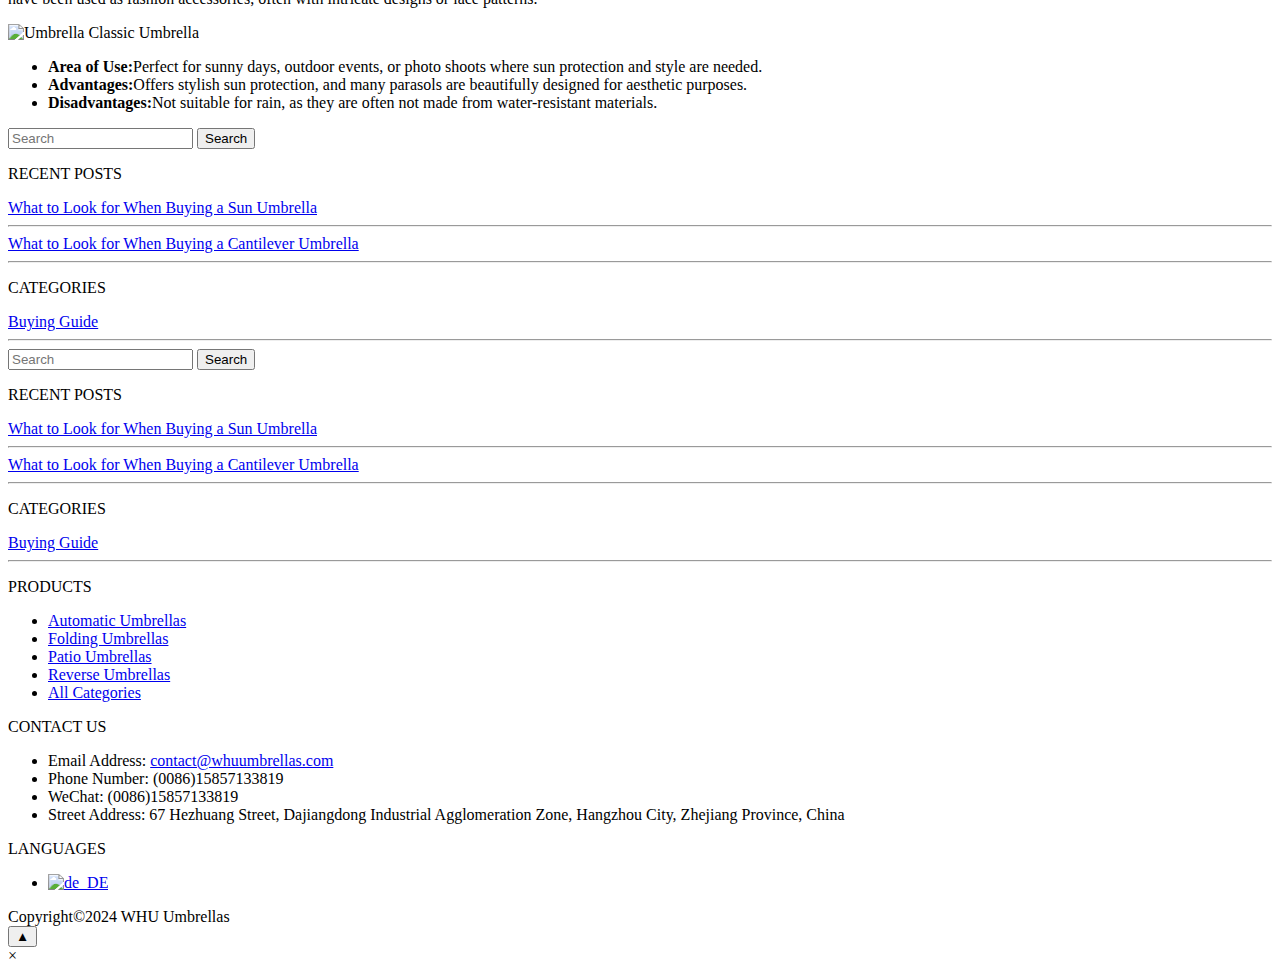
==== commit fe57f371: "Update index.html" ====
--- a/index.html
+++ b/index.html
@@ -6,9 +6,9 @@
     <meta name="description" content="The company was founded in 1996 with a simple mission: to produce durable, high-quality umbrellas that would cater to both domestic and international markets.">
     <title>WHU Umbrellas - 中国雨伞制造商</title>
     <!--导入css文件-->
-    <link rel="stylesheet" href="whu_umbrellas/main_umbrella.css"/>
-    <link rel="stylesheet" href="whu_umbrellas/back_to_top.css"/>
-    <link rel="stylesheet" href="whu_umbrellas/navbar.css"/>
+    <link rel="stylesheet" href="main_umbrella.css"/>
+    <link rel="stylesheet" href="back_to_top.css"/>
+    <link rel="stylesheet" href="navbar.css"/>
 </head>
 <body>
 <div class="navbar">
@@ -278,9 +278,9 @@
 </div>
 
 <!--导入js文件-->
-<script src="whu_umbrellas/main_umbrella.js"></script>
-<script src="whu_umbrellas/back_to_top_button.js"></script>
-<script src="whu_umbrellas/navbar_fit_screen.js"></script>
+<script src="main_umbrella.js"></script>
+<script src="back_to_top_button.js"></script>
+<script src="navbar_fit_screen.js"></script>
 <script defer src="https://static.addtoany.com/menu/page.js"></script>
 </body>
 </html>
